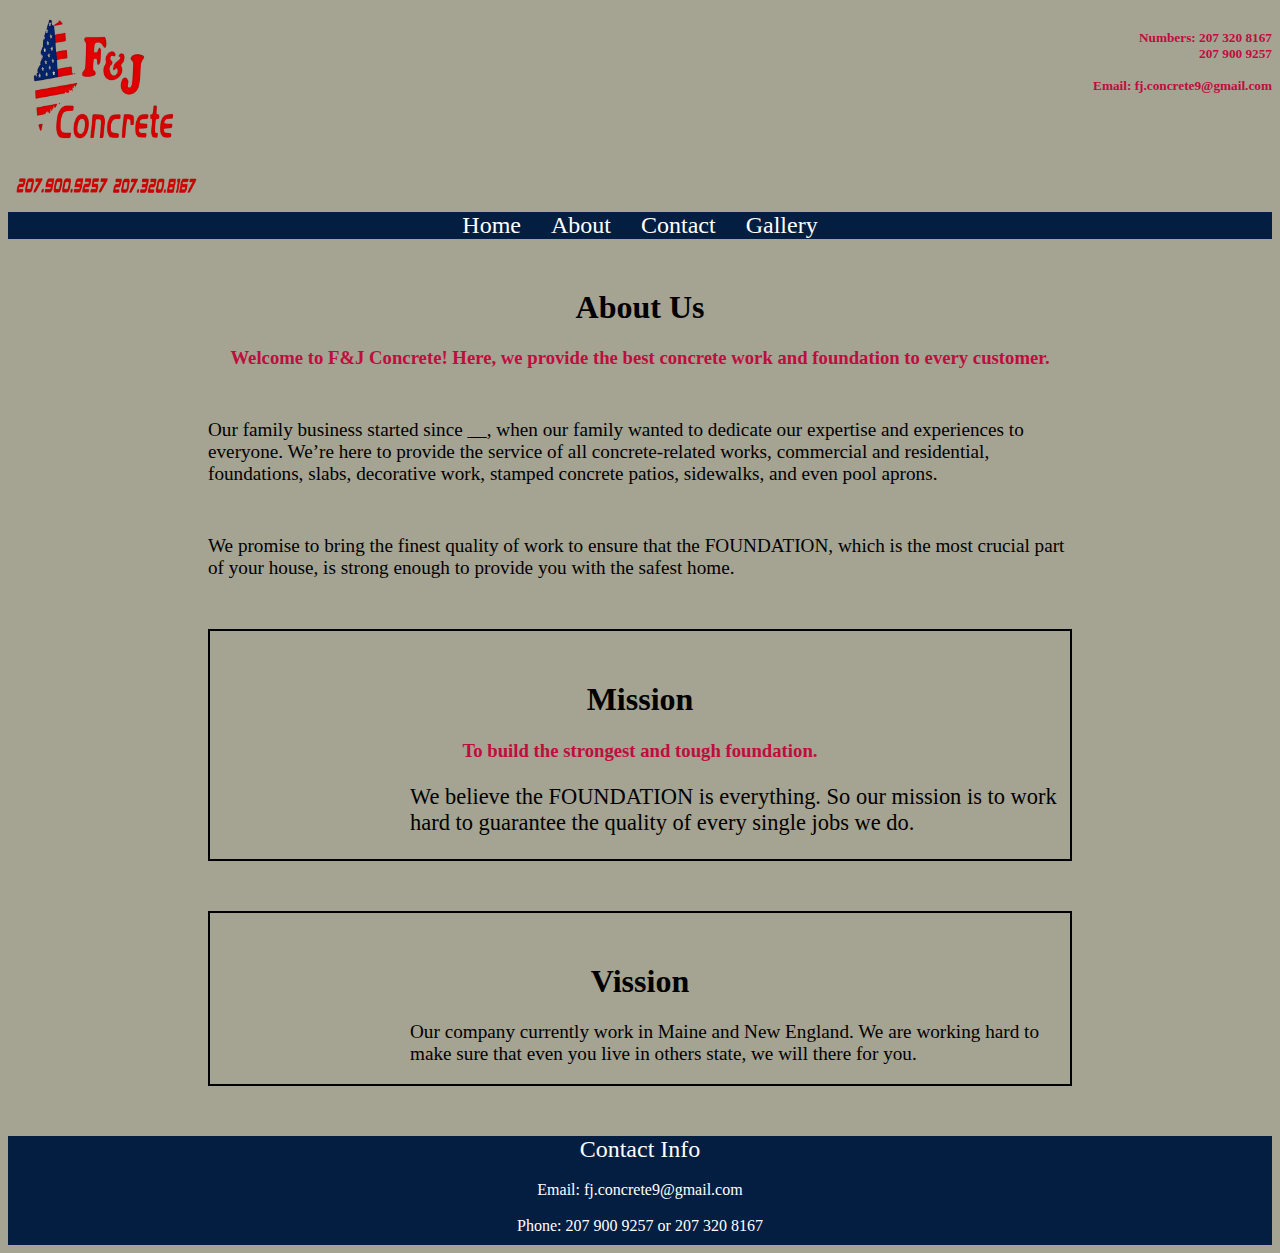
==== about.html @ 2a864091 "css folder" ====
<!DOCTYPE html>

<html>
    <head>    
        <title>F&J Concrete/Contact</title>
        <link rel="stylesheet" href="css/style.css">

    </head>

    <body style="background-color:#A5A391">
        
        <img src="image/f&jlogotrans.png" alt="" height="200px">
        <h5 style="float: right;" id="contactinfo">Numbers: 207 320 8167 <br>207 900 9257<br><br> Email: fj.concrete9@gmail.com</h5>

        
        <nav class="navbar">
            <ul>
                <li><a href="index.html" id="hlink">Home</a></li>
                <li><a href="about.html" id="hlink">About</a></li>
                <li><a href="contact.html" id="hlink">Contact</a></li>
                <li><a href="gallary.html" id="hlink">Gallery</a></li>
            </ul>

        </nav>

        <h1 id="title1">About Us</h1>
        <div>

            <h3 id="subtittle">Welcome to F&J Concrete! Here, we provide the best concrete work and foundation to every customer. </h3>
    
            <p id="p1">Our family business started since __,  when our family wanted to dedicate our expertise and experiences to everyone. We’re here to provide the service of all concrete-related works, commercial and residential, foundations, slabs, decorative work, stamped concrete patios, sidewalks, and even pool aprons.</p>
                
            <p id="p1">We promise to bring the finest quality of work to ensure that the FOUNDATION, which is the most crucial part of your house, is strong enough to provide you with the safest home.  </p>
        </div>

        <div id="paragraph">
            <h1 id="title1">Mission</h1>

            <h3 id="subtittle">To build the strongest and tough foundation.<h3>

            <p id="p2">We believe the FOUNDATION is everything. So our mission is to work hard to guarantee the quality of every single jobs we do.</p>

        </div>

        <div id="paragraph">
            <h1 id="title1">Vission</h1>

            <p id="p2">Our company currently work in Maine and New England. We are working hard to make sure that even you live in others state, we will there for you.</p>
        
        </div>


        <footer id="footer">
            <a href="contact.html" id="footertitle">Contact Info</a> <br>
            <br>
            Email: fj.concrete9@gmail.com<br>
            <br>
            Phone: 207 900 9257 or 207 320 8167
            
        </footer>        

    </body>




</html>
---- css/style.css ----
#contactinfo{
    text-align: right;
    color: #BF0D3E;
}

/*navagation bar*/
.navbar {
    display: grid;
    justify-content: center; /* Centers the text horizontally */
    background-color: #041E42;
}

.navbar ul {
    display: grid;
    grid-auto-flow: column; /* Aligns items in a row */
    gap: 30px; /* Adjust spacing between items */
    list-style-type: none;
    color: white;
    font-size: x-large;
    margin: 0px;
    padding: 0;
}

.navbar a {
    text-decoration: none;
    display: block;
    text-align: center;
    color: white;

}

.navbar a:hover {
    color: grey;
    
}

#title1{
    text-align: center;
    margin-top: 50px;
}

#subtittle{
    text-align: center;
    color: #BF0D3E;
}

#paragraph{
    border: 2px solid;
    margin-bottom: 50px;
    margin-left: 200px;
    margin-right: 200px;
}

#p1{
    margin-left: 200px;
    margin-right: 200px;
    margin-top: 50px;
    margin-bottom: 50px;
    font-size: larger;
}

#p2{
    font-size: larger;
    font-weight: lighter;
    padding-left: 200px;
}

#title2{
    text-align: center;
}

#title3{
    text-align: center;
    
}

#footer{
    background-color: #041E42;
    color: white;
    padding-bottom: 10px;
    text-align: center;
    
}

#footertitle{
    text-align: center;
    text-decoration: none;
    font-size: x-large;
    color: white;

}



/*gallery page*/

#pic{
    margin-left: auto;
    width: 75%;
}
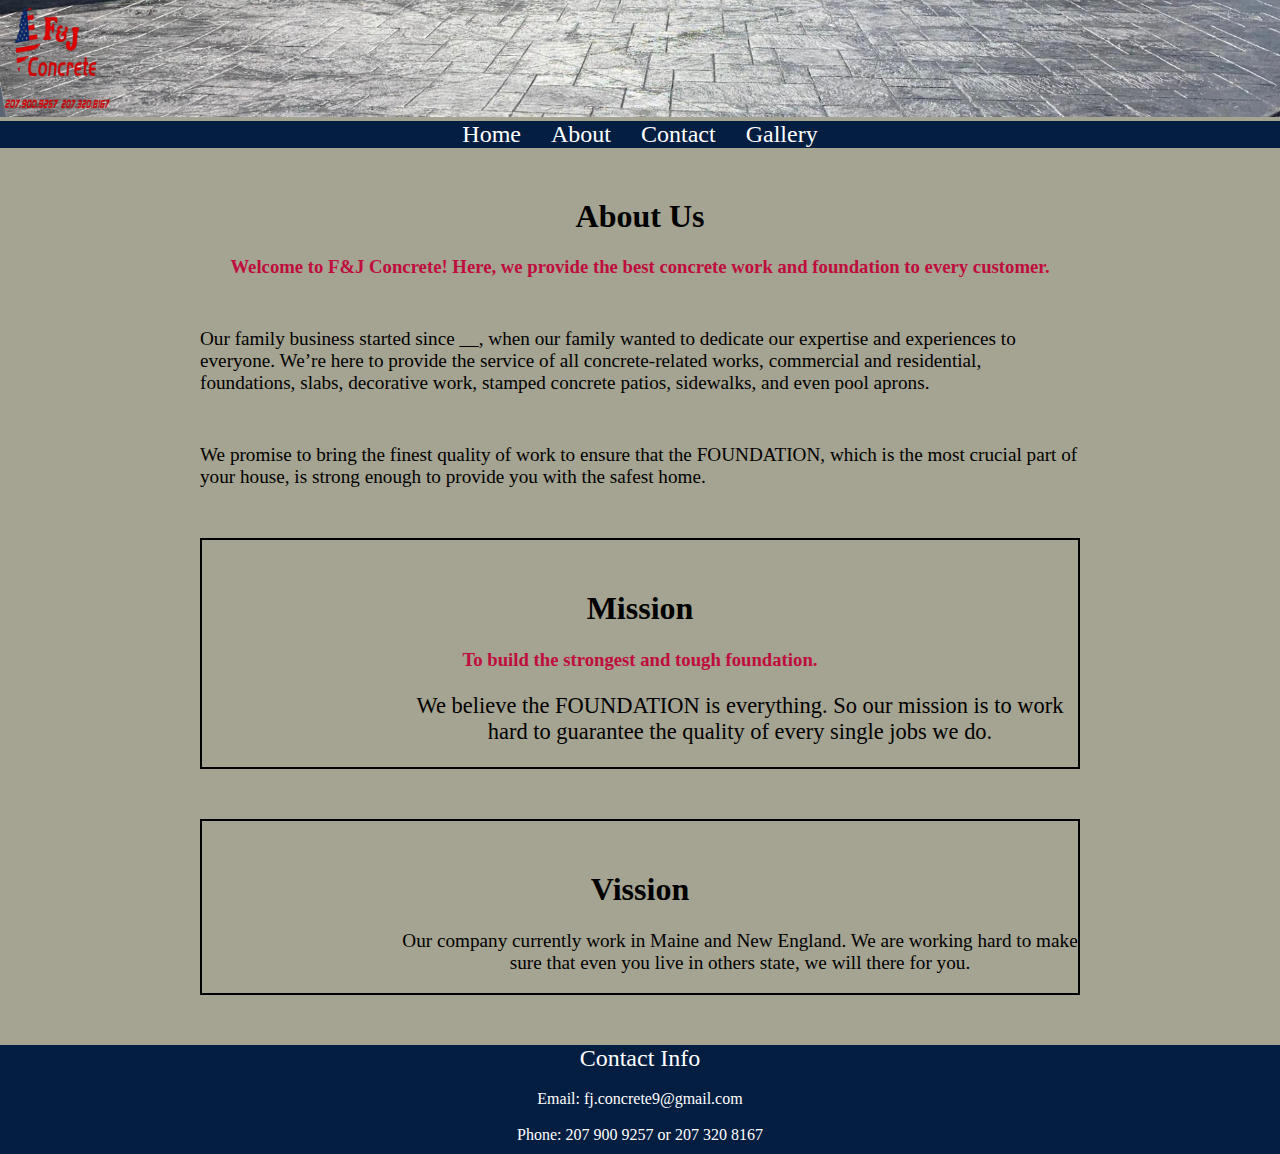
==== commit a7769bc9: "fixed header banner" ====
--- a/about.html
+++ b/about.html
@@ -9,9 +9,9 @@
 
     <body style="background-color:#A5A391">
         
-        <img src="image/f&jlogotrans.png" alt="" height="200px">
-        <h5 style="float: right;" id="contactinfo">Numbers: 207 320 8167 <br>207 900 9257<br><br> Email: fj.concrete9@gmail.com</h5>
-
+        <div class="header">
+            <img src="image/head_banner.png" alt="">
+        </div>
         
         <nav class="navbar">
             <ul>
--- a/css/style.css
+++ b/css/style.css
@@ -1,6 +1,15 @@
-#contactinfo{
-    text-align: right;
-    color: #BF0D3E;
+html, body {
+    margin: 0;
+    padding: 0;
+}
+
+/*header banner*/
+.header img{
+    background-size: cover;
+    width: 100%;
+    height: 100%;
+    margin: 0;
+    padding: 0;
 }
 
 /*navagation bar*/
@@ -8,6 +17,8 @@
     display: grid;
     justify-content: center; /* Centers the text horizontally */
     background-color: #041E42;
+    padding: 0px;
+    margin: 0px;
 }
 
 .navbar ul {
@@ -49,6 +60,8 @@
     margin-bottom: 50px;
     margin-left: 200px;
     margin-right: 200px;
+    padding-left: 0px;
+    text-align: center;
 }
 
 #p1{
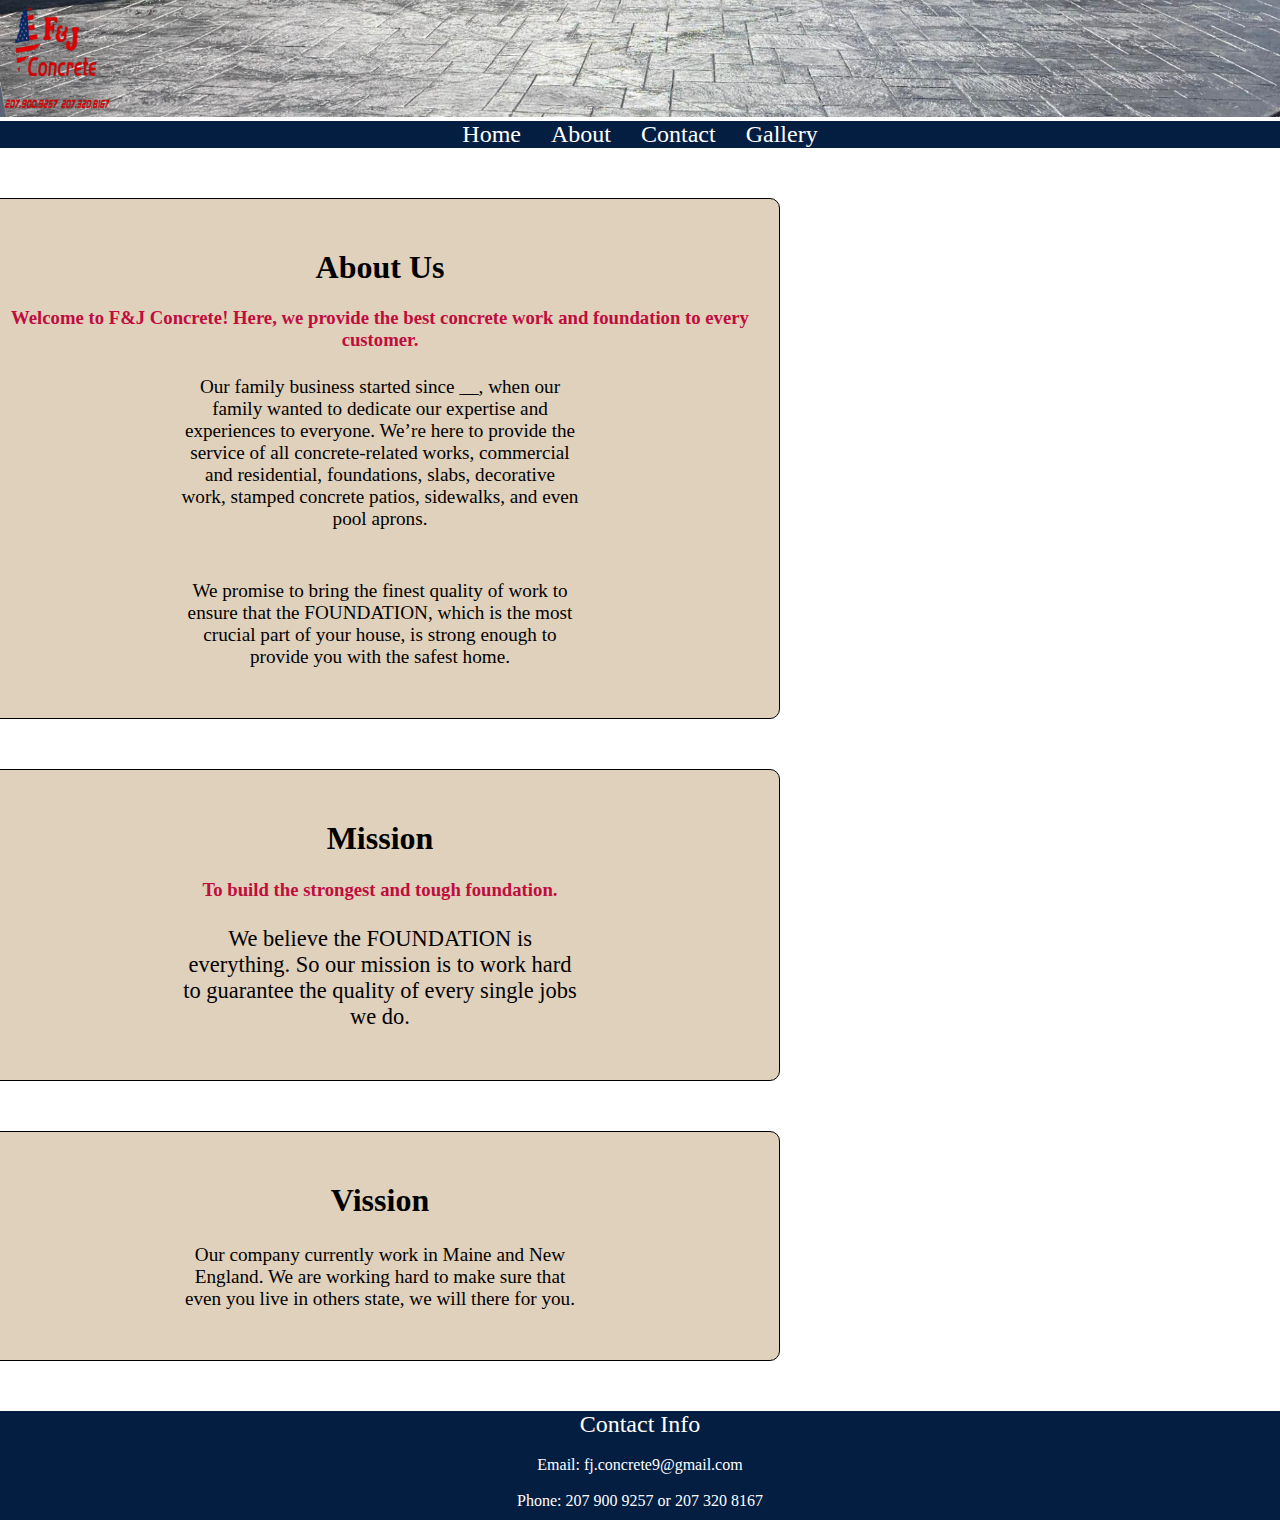
==== commit f87b4d5e: "more cleaning up" ====
--- a/about.html
+++ b/about.html
@@ -7,8 +7,8 @@
 
     </head>
 
-    <body style="background-color:#A5A391">
-        
+    <body>
+        <!--header-->
         <div class="header">
             <img src="image/head_banner.png" alt="">
         </div>
@@ -23,33 +23,35 @@
 
         </nav>
 
-        <h1 id="title1">About Us</h1>
-        <div>
-
-            <h3 id="subtittle">Welcome to F&J Concrete! Here, we provide the best concrete work and foundation to every customer. </h3>
+        <!--about us para-->
+        <div class="paragraph">
+            <h1>About Us</h1>
+            <h3>Welcome to F&J Concrete! Here, we provide the best concrete work and foundation to every customer. </h3>
     
-            <p id="p1">Our family business started since __,  when our family wanted to dedicate our expertise and experiences to everyone. We’re here to provide the service of all concrete-related works, commercial and residential, foundations, slabs, decorative work, stamped concrete patios, sidewalks, and even pool aprons.</p>
+            <p>Our family business started since __,  when our family wanted to dedicate our expertise and experiences to everyone. We’re here to provide the service of all concrete-related works, commercial and residential, foundations, slabs, decorative work, stamped concrete patios, sidewalks, and even pool aprons.</p>
                 
-            <p id="p1">We promise to bring the finest quality of work to ensure that the FOUNDATION, which is the most crucial part of your house, is strong enough to provide you with the safest home.  </p>
+            <p>We promise to bring the finest quality of work to ensure that the FOUNDATION, which is the most crucial part of your house, is strong enough to provide you with the safest home.  </p>
         </div>
 
-        <div id="paragraph">
-            <h1 id="title1">Mission</h1>
+        <!--mission para-->
+        <div class="paragraph">
+            <h1>Mission</h1>
 
-            <h3 id="subtittle">To build the strongest and tough foundation.<h3>
+            <h3>To build the strongest and tough foundation.<h3>
 
-            <p id="p2">We believe the FOUNDATION is everything. So our mission is to work hard to guarantee the quality of every single jobs we do.</p>
+            <p>We believe the FOUNDATION is everything. So our mission is to work hard to guarantee the quality of every single jobs we do.</p>
 
         </div>
 
-        <div id="paragraph">
-            <h1 id="title1">Vission</h1>
+        <!--vission para-->
+        <div class="paragraph">
+            <h1>Vission</h1>
 
-            <p id="p2">Our company currently work in Maine and New England. We are working hard to make sure that even you live in others state, we will there for you.</p>
+            <p>Our company currently work in Maine and New England. We are working hard to make sure that even you live in others state, we will there for you.</p>
         
         </div>
 
-
+        <!--footer-->
         <footer id="footer">
             <a href="contact.html" id="footertitle">Contact Info</a> <br>
             <br>
--- a/css/style.css
+++ b/css/style.css
@@ -1,6 +1,7 @@
-html, body {
+html, body{
     margin: 0;
     padding: 0;
+    background-color: white;
 }
 
 /*header banner*/
@@ -13,7 +14,7 @@
 }
 
 /*navagation bar*/
-.navbar {
+.navbar{
     display: grid;
     justify-content: center; /* Centers the text horizontally */
     background-color: #041E42;
@@ -21,7 +22,7 @@
     margin: 0px;
 }
 
-.navbar ul {
+.navbar ul{
     display: grid;
     grid-auto-flow: column; /* Aligns items in a row */
     gap: 30px; /* Adjust spacing between items */
@@ -32,7 +33,7 @@
     padding: 0;
 }
 
-.navbar a {
+.navbar a{
     text-decoration: none;
     display: block;
     text-align: center;
@@ -40,51 +41,42 @@
 
 }
 
-.navbar a:hover {
+.navbar a:hover{
     color: grey;
     
 }
 
-#title1{
+/*paragraphs styles*/
+.paragraph{
+    border: 1px solid;
+    border-radius: 10px;
+    background-color: rgb(224, 209, 188);
+    text-align: center;
+    margin-top: 50px;
+    margin-bottom: 50px;
+    margin-left: -20px;
+    margin-right: 500px;
+    
+}
+
+.paragraph h1{
     text-align: center;
     margin-top: 50px;
 }
 
-#subtittle{
+.paragraph h3{
     text-align: center;
     color: #BF0D3E;
 }
 
-#paragraph{
-    border: 2px solid;
-    margin-bottom: 50px;
+.paragraph p{
     margin-left: 200px;
     margin-right: 200px;
-    padding-left: 0px;
-    text-align: center;
-}
-
-#p1{
-    margin-left: 200px;
-    margin-right: 200px;
-    margin-top: 50px;
+    margin-top: 25px;
     margin-bottom: 50px;
     font-size: larger;
-}
-
-#p2{
-    font-size: larger;
-    font-weight: lighter;
-    padding-left: 200px;
-}
-
-#title2{
-    text-align: center;
-}
-
-#title3{
-    text-align: center;
-    
+    color: black;
+    font-weight: 75;
 }
 
 #footer{
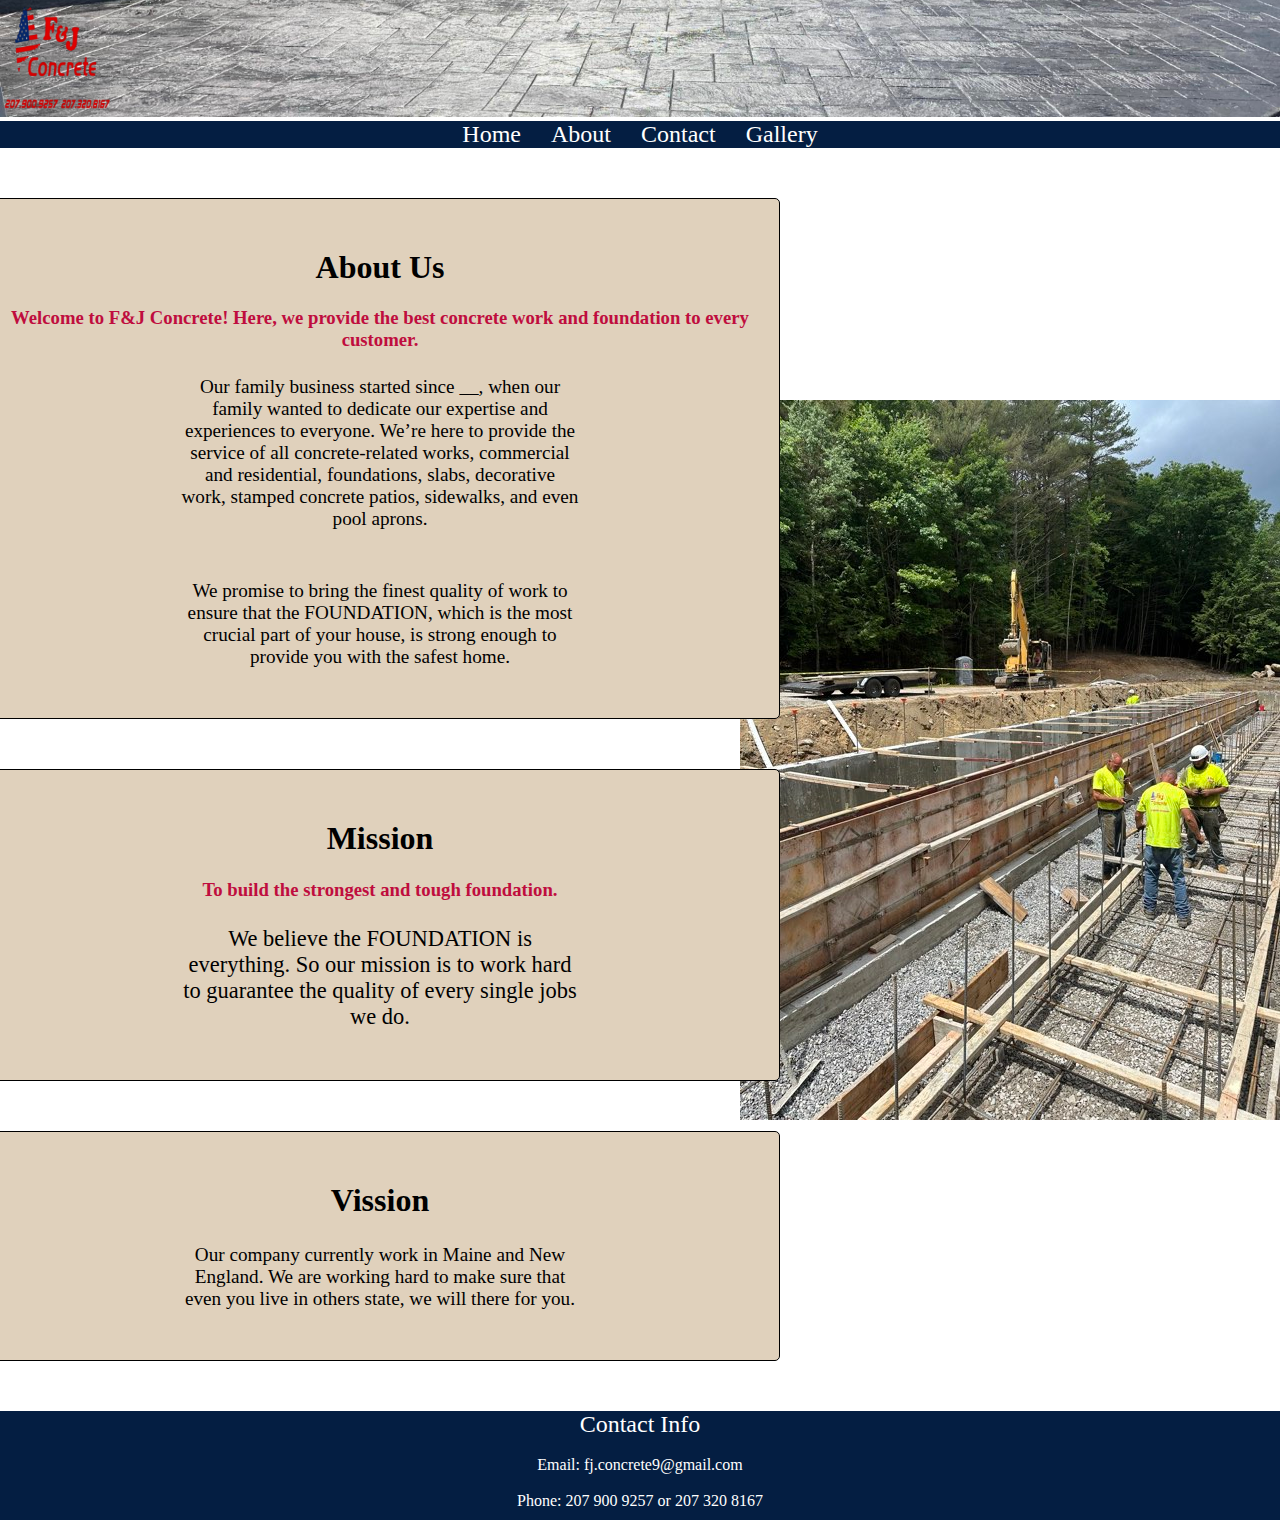
==== commit 37d34b9a: "more updates" ====
--- a/about.html
+++ b/about.html
@@ -7,7 +7,7 @@
 
     </head>
 
-    <body>
+    <body id="about">
         <!--header-->
         <div class="header">
             <img src="image/head_banner.png" alt="">
@@ -19,6 +19,7 @@
                 <li><a href="about.html" id="hlink">About</a></li>
                 <li><a href="contact.html" id="hlink">Contact</a></li>
                 <li><a href="gallary.html" id="hlink">Gallery</a></li>
+            
             </ul>
 
         </nav>
--- a/css/style.css
+++ b/css/style.css
@@ -49,7 +49,7 @@
 /*paragraphs styles*/
 .paragraph{
     border: 1px solid;
-    border-radius: 10px;
+    border-radius: 5px;
     background-color: rgb(224, 209, 188);
     text-align: center;
     margin-top: 50px;
@@ -79,6 +79,23 @@
     font-weight: 75;
 }
 
+/*about back ground*/
+#about{
+    background-image: url(../image/Untitled.jpg);
+    background-repeat: no-repeat;
+    background-position-x: right;
+    background-position-y: center;
+}
+
+/*contact background*/
+#contact{
+    background-image: url(../image/Untitled2.jpg);
+    background-repeat: no-repeat;
+    background-position-x: right;
+    background-position-y: center;
+}
+
+/*footer*/
 #footer{
     background-color: #041E42;
     color: white;
@@ -95,10 +112,7 @@
 
 }
 
-
-
 /*gallery page*/
-
 #pic{
     margin-left: auto;
     width: 75%;
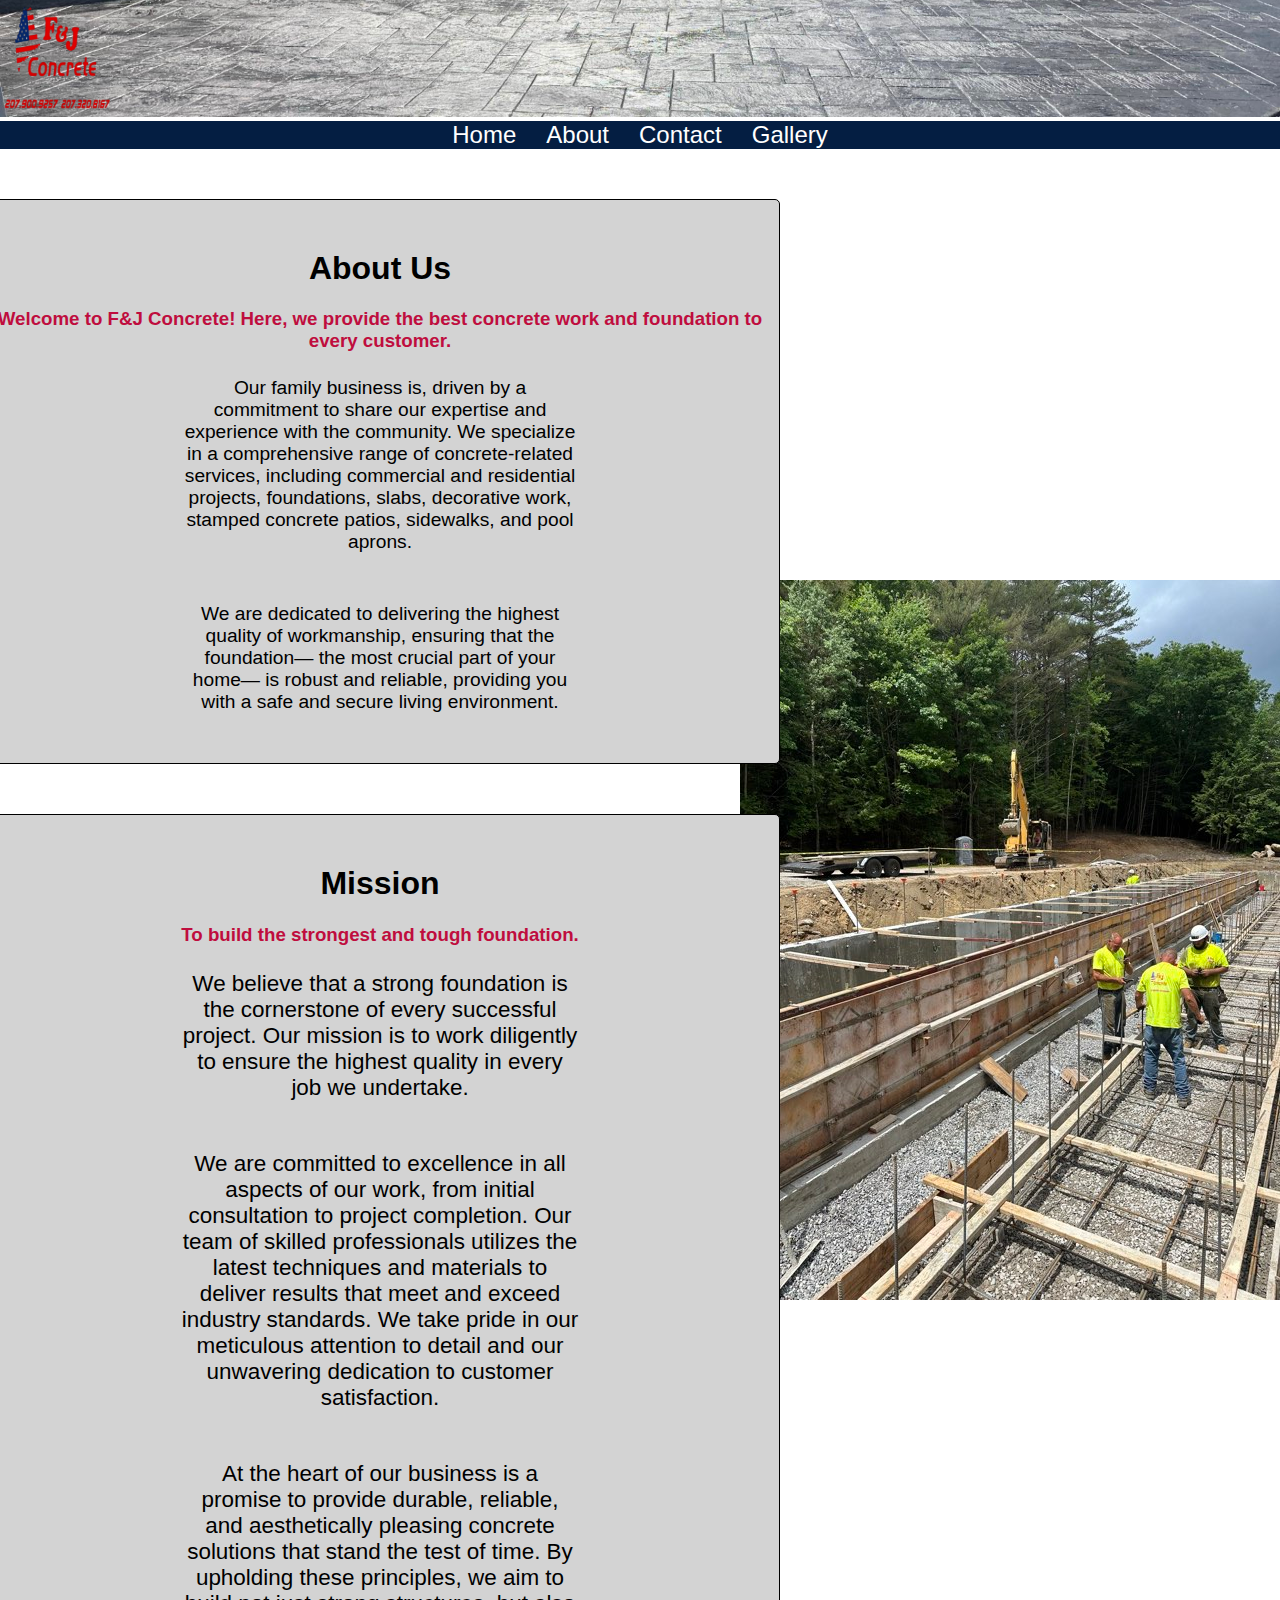
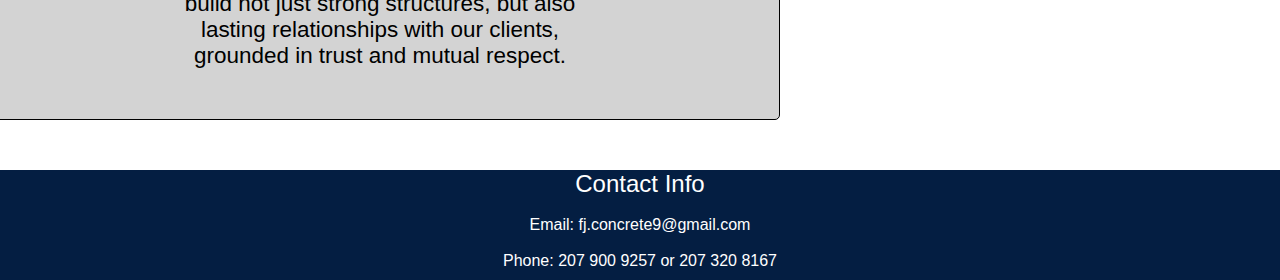
==== commit db750676: "fix the articles" ====
--- a/about.html
+++ b/about.html
@@ -29,9 +29,9 @@
             <h1>About Us</h1>
             <h3>Welcome to F&J Concrete! Here, we provide the best concrete work and foundation to every customer. </h3>
     
-            <p>Our family business started since __,  when our family wanted to dedicate our expertise and experiences to everyone. We’re here to provide the service of all concrete-related works, commercial and residential, foundations, slabs, decorative work, stamped concrete patios, sidewalks, and even pool aprons.</p>
+            <p>Our family business is, driven by a commitment to share our expertise and experience with the community. We specialize in a comprehensive range of concrete-related services, including commercial and residential projects, foundations, slabs, decorative work, stamped concrete patios, sidewalks, and pool aprons.</p>
                 
-            <p>We promise to bring the finest quality of work to ensure that the FOUNDATION, which is the most crucial part of your house, is strong enough to provide you with the safest home.  </p>
+            <p>We are dedicated to delivering the highest quality of workmanship, ensuring that the foundation— the most crucial part of your home— is robust and reliable, providing you with a safe and secure living environment.</p>
         </div>
 
         <!--mission para-->
@@ -40,16 +40,12 @@
 
             <h3>To build the strongest and tough foundation.<h3>
 
-            <p>We believe the FOUNDATION is everything. So our mission is to work hard to guarantee the quality of every single jobs we do.</p>
+            <p>We believe that a strong foundation is the cornerstone of every successful project. Our mission is to work diligently to ensure the highest quality in every job we undertake. </p>
 
-        </div>
+            <p>We are committed to excellence in all aspects of our work, from initial consultation to project completion. Our team of skilled professionals utilizes the latest techniques and materials to deliver results that meet and exceed industry standards. We take pride in our meticulous attention to detail and our unwavering dedication to customer satisfaction.</p>
+                
+            <p>At the heart of our business is a promise to provide durable, reliable, and aesthetically pleasing concrete solutions that stand the test of time. By upholding these principles, we aim to build not just strong structures, but also lasting relationships with our clients, grounded in trust and mutual respect.</p>
 
-        <!--vission para-->
-        <div class="paragraph">
-            <h1>Vission</h1>
-
-            <p>Our company currently work in Maine and New England. We are working hard to make sure that even you live in others state, we will there for you.</p>
-        
         </div>
 
         <!--footer-->
--- a/css/style.css
+++ b/css/style.css
@@ -2,6 +2,7 @@
     margin: 0;
     padding: 0;
     background-color: white;
+    font-family: Arial, Helvetica, sans-serif;
 }
 
 /*header banner*/
@@ -50,7 +51,7 @@
 .paragraph{
     border: 1px solid;
     border-radius: 5px;
-    background-color: rgb(224, 209, 188);
+    background-color: lightgray;
     text-align: center;
     margin-top: 50px;
     margin-bottom: 50px;
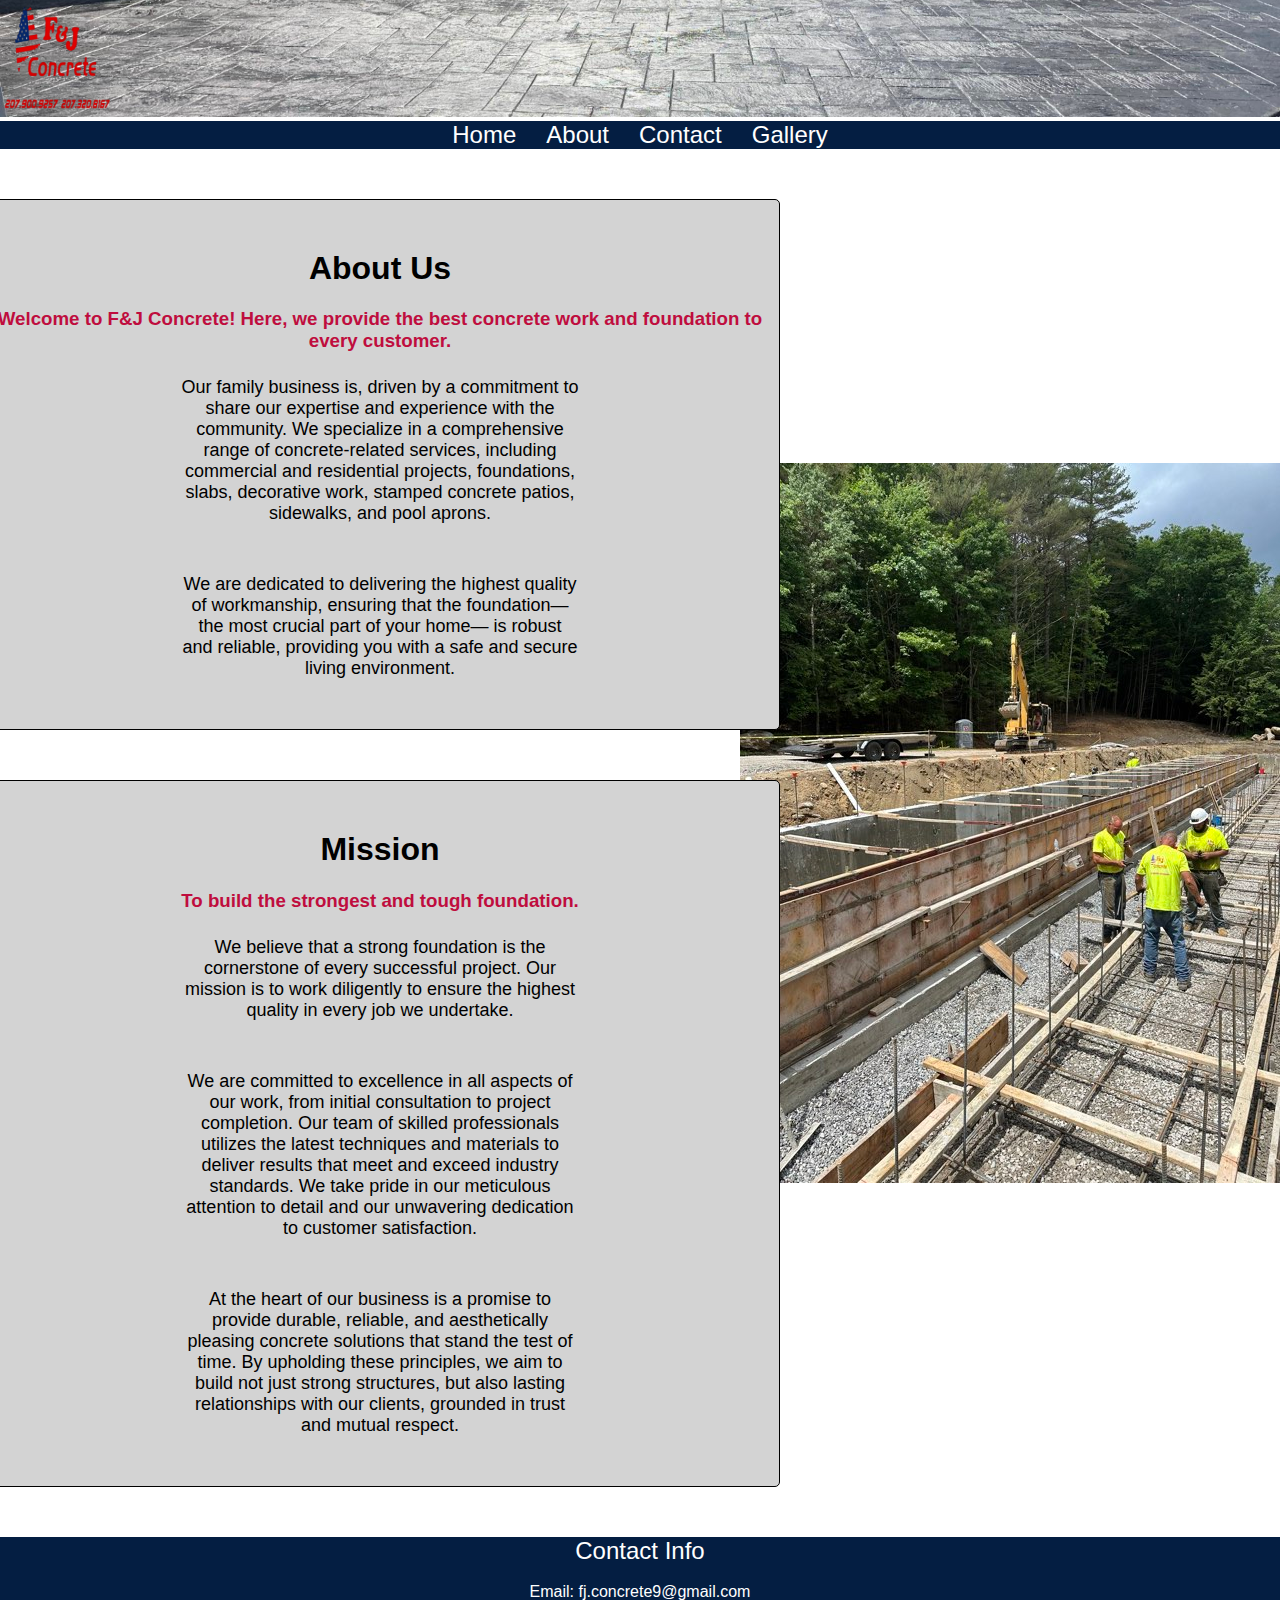
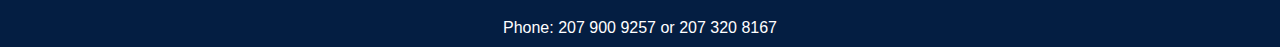
==== commit 321e87b4: "clean" ====
--- a/about.html
+++ b/about.html
@@ -60,7 +60,4 @@
 
     </body>
 
-
-
-
 </html>--- a/css/style.css
+++ b/css/style.css
@@ -10,8 +10,8 @@
     background-size: cover;
     width: 100%;
     height: 100%;
-    margin: 0;
-    padding: 0;
+    margin: 0px;
+    padding: 0px;
 }
 
 /*navagation bar*/
@@ -31,7 +31,7 @@
     color: white;
     font-size: x-large;
     margin: 0px;
-    padding: 0;
+    padding: 0px;
 }
 
 .navbar a{
@@ -39,12 +39,10 @@
     display: block;
     text-align: center;
     color: white;
-
 }
 
 .navbar a:hover{
-    color: grey;
-    
+    color: grey;   
 }
 
 /*paragraphs styles*/
@@ -56,8 +54,7 @@
     margin-top: 50px;
     margin-bottom: 50px;
     margin-left: -20px;
-    margin-right: 500px;
-    
+    margin-right: 500px;    
 }
 
 .paragraph h1{
@@ -75,12 +72,12 @@
     margin-right: 200px;
     margin-top: 25px;
     margin-bottom: 50px;
-    font-size: larger;
+    font-size: large;
     color: black;
     font-weight: 75;
 }
 
-/*about back ground*/
+/*about background*/
 #about{
     background-image: url(../image/Untitled.jpg);
     background-repeat: no-repeat;
@@ -101,8 +98,7 @@
     background-color: #041E42;
     color: white;
     padding-bottom: 10px;
-    text-align: center;
-    
+    text-align: center;    
 }
 
 #footertitle{
@@ -110,7 +106,6 @@
     text-decoration: none;
     font-size: x-large;
     color: white;
-
 }
 
 /*gallery page*/
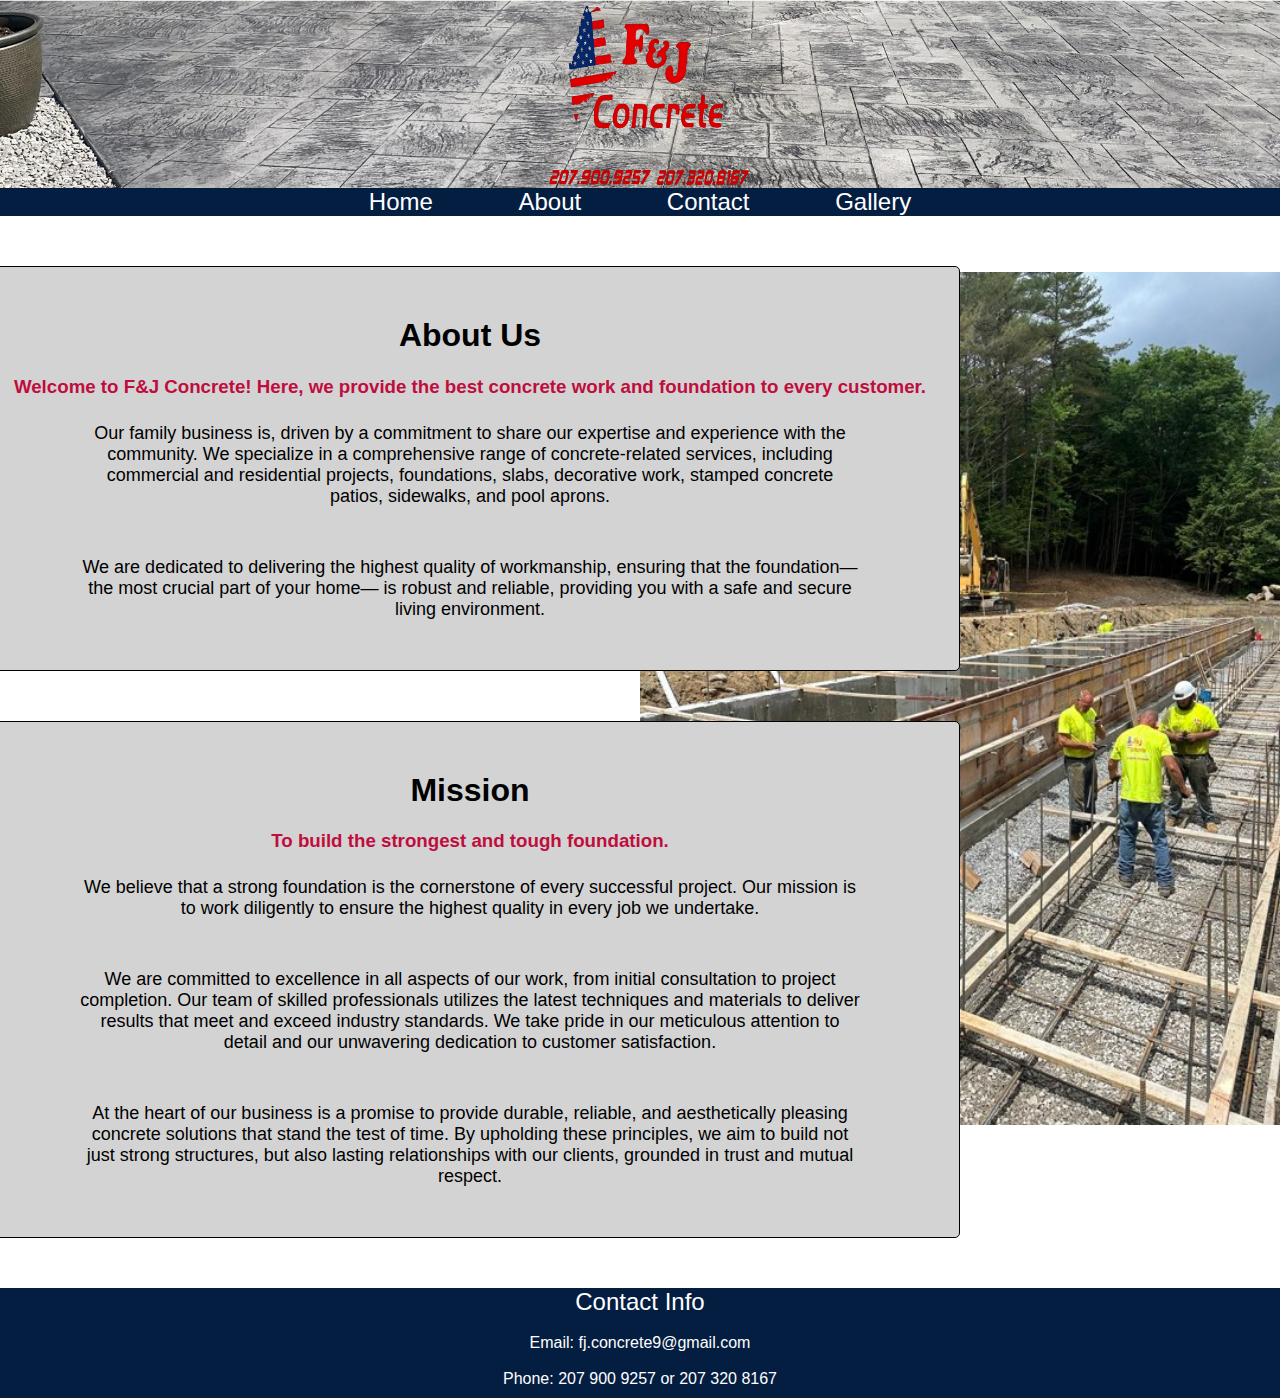
==== commit f12a6232: "cleaning" ====
--- a/about.html
+++ b/about.html
@@ -10,7 +10,7 @@
     <body id="about">
         <!--header-->
         <div class="header">
-            <img src="image/head_banner.png" alt="">
+            <img src="image/cl_hbanner.png" alt="">
         </div>
         
         <nav class="navbar">
--- a/css/style.css
+++ b/css/style.css
@@ -9,9 +9,10 @@
 .header img{
     background-size: cover;
     width: 100%;
-    height: 100%;
-    margin: 0px;
-    padding: 0px;
+    height: 150%;
+    margin: 0%;
+    padding: 0%;
+    display: block;
 }
 
 /*navagation bar*/
@@ -19,14 +20,15 @@
     display: grid;
     justify-content: center; /* Centers the text horizontally */
     background-color: #041E42;
-    padding: 0px;
-    margin: 0px;
+    padding: 0%;
+    margin: 0%;
 }
 
 .navbar ul{
     display: grid;
     grid-auto-flow: column; /* Aligns items in a row */
-    gap: 30px; /* Adjust spacing between items */
+    justify-content: center;
+    gap: 30%; /* Adjust spacing between items */
     list-style-type: none;
     color: white;
     font-size: x-large;
@@ -54,7 +56,7 @@
     margin-top: 50px;
     margin-bottom: 50px;
     margin-left: -20px;
-    margin-right: 500px;    
+    margin-right: 25%;    
 }
 
 .paragraph h1{
@@ -68,8 +70,8 @@
 }
 
 .paragraph p{
-    margin-left: 200px;
-    margin-right: 200px;
+    margin-left: 10%;
+    margin-right: 10%;
     margin-top: 25px;
     margin-bottom: 50px;
     font-size: large;
@@ -83,6 +85,7 @@
     background-repeat: no-repeat;
     background-position-x: right;
     background-position-y: center;
+    background-size: 50%;
 }
 
 /*contact background*/
@@ -91,6 +94,7 @@
     background-repeat: no-repeat;
     background-position-x: right;
     background-position-y: center;
+    background-size: 25%;
 }
 
 /*footer*/
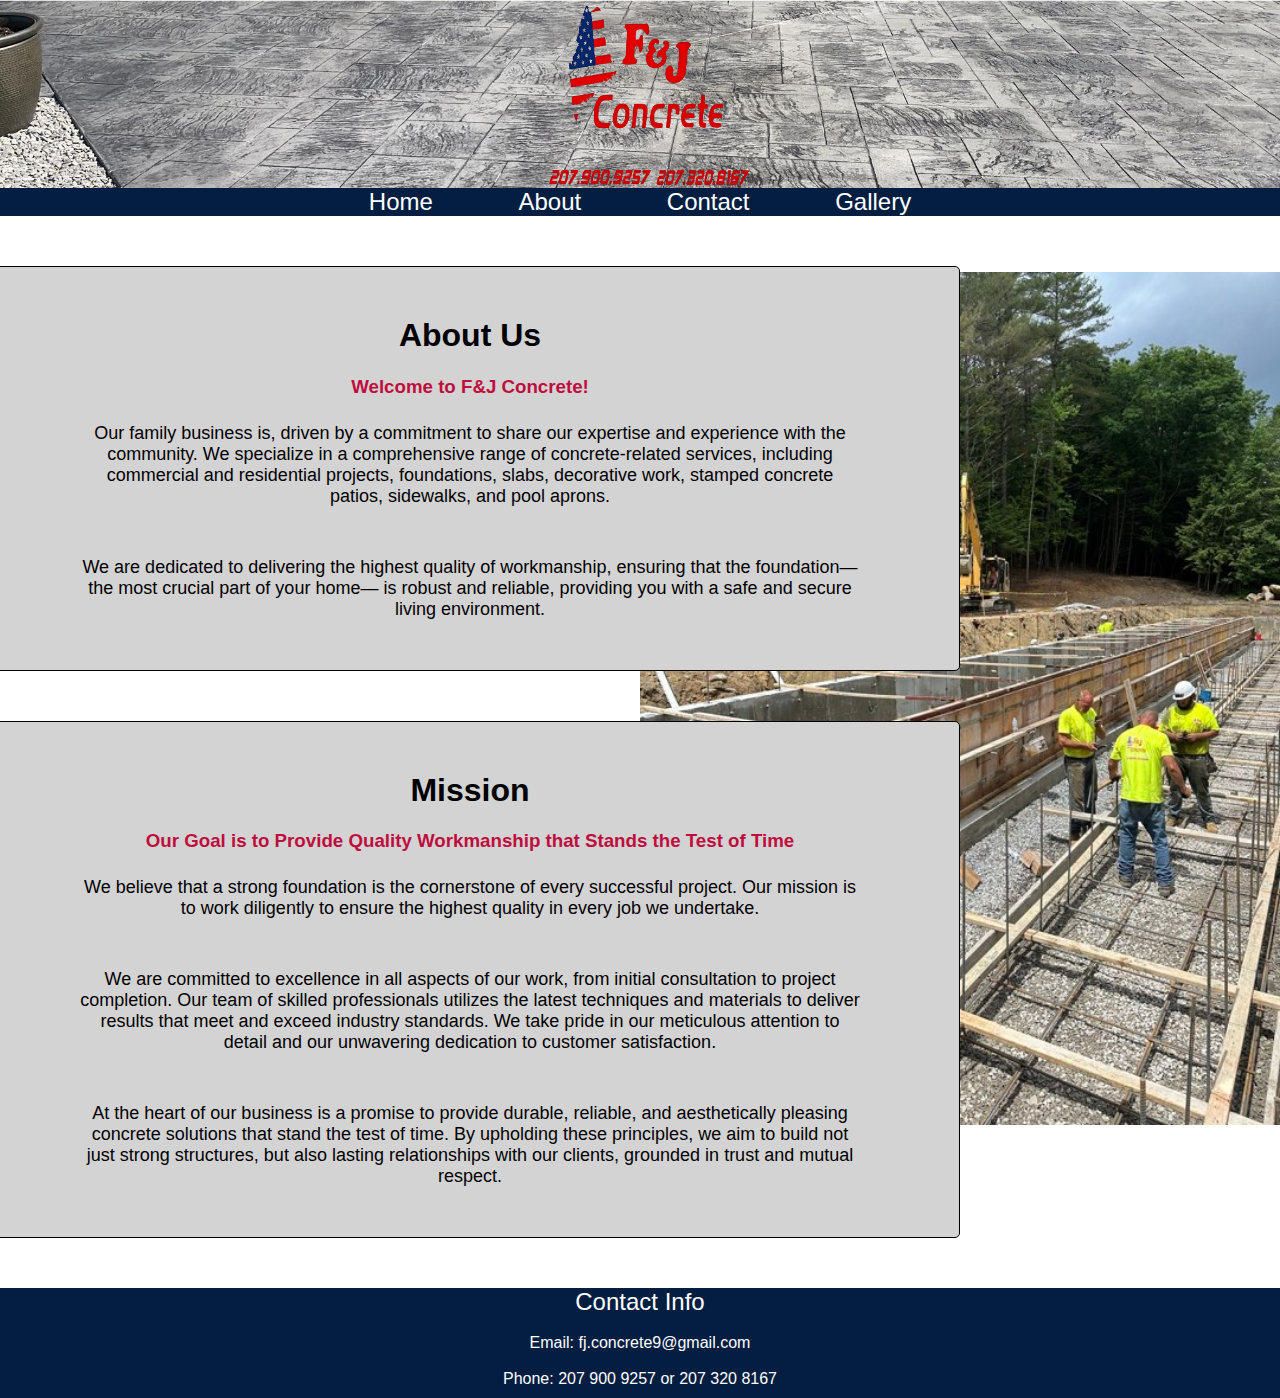
==== commit db32e6b8: "tweak" ====
--- a/about.html
+++ b/about.html
@@ -27,7 +27,7 @@
         <!--about us para-->
         <div class="paragraph">
             <h1>About Us</h1>
-            <h3>Welcome to F&J Concrete! Here, we provide the best concrete work and foundation to every customer. </h3>
+            <h3>Welcome to F&J Concrete!</h3>
     
             <p>Our family business is, driven by a commitment to share our expertise and experience with the community. We specialize in a comprehensive range of concrete-related services, including commercial and residential projects, foundations, slabs, decorative work, stamped concrete patios, sidewalks, and pool aprons.</p>
                 
@@ -38,7 +38,7 @@
         <div class="paragraph">
             <h1>Mission</h1>
 
-            <h3>To build the strongest and tough foundation.<h3>
+            <h3>Our Goal is to Provide Quality Workmanship that Stands the Test of Time<h3>
 
             <p>We believe that a strong foundation is the cornerstone of every successful project. Our mission is to work diligently to ensure the highest quality in every job we undertake. </p>
 
--- a/css/style.css
+++ b/css/style.css
@@ -94,7 +94,7 @@
     background-repeat: no-repeat;
     background-position-x: right;
     background-position-y: center;
-    background-size: 25%;
+    background-size: 35%;
 }
 
 /*footer*/
